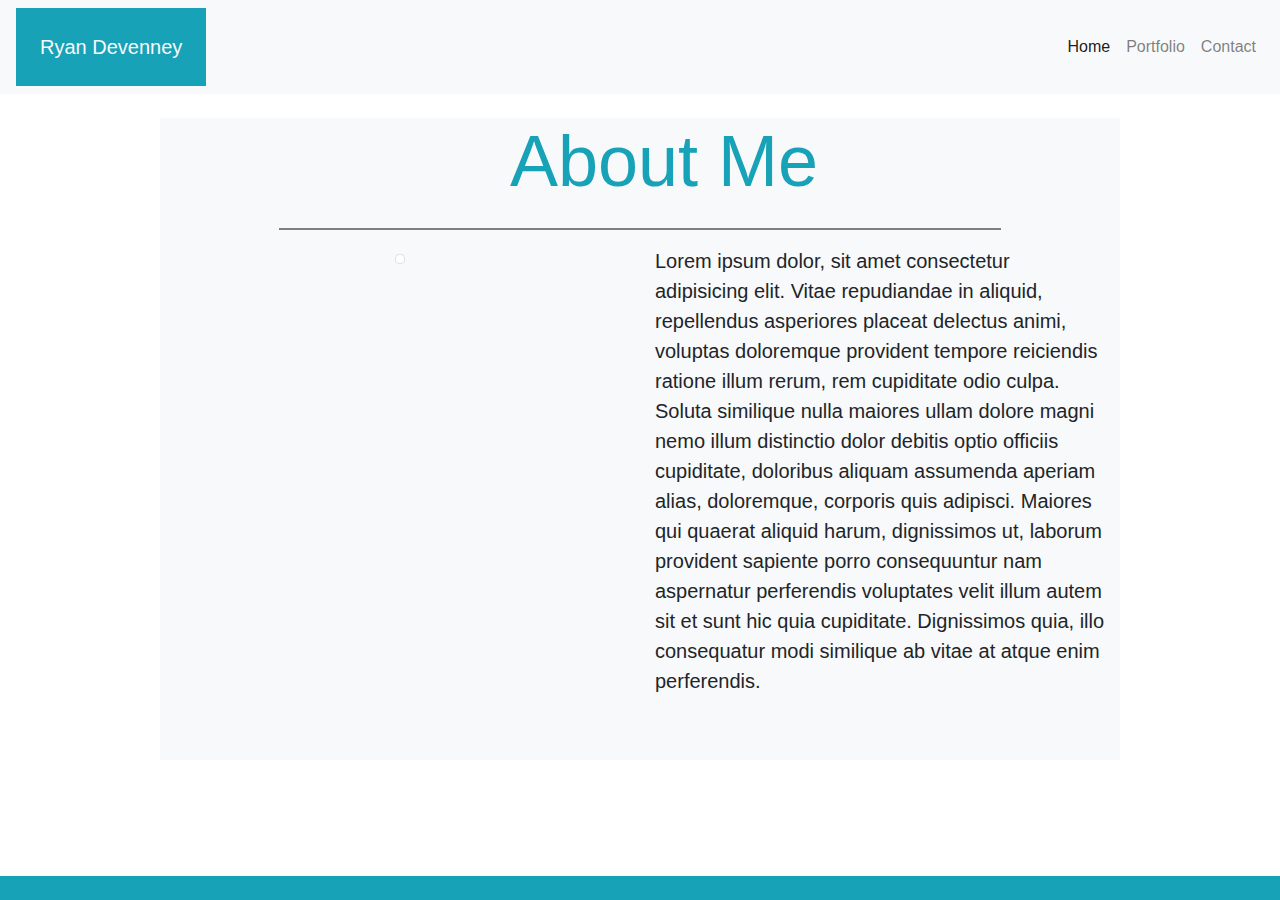
==== index.html @ 35c7b32b "Semantic tags/commenting" ====
<!DOCTYPE html>
<html lang="en">
  <head>
    <meta charset="UTF-8" />
    <meta name="viewport" content="width=device-width, initial-scale=1.0" />
    <title>Ryan Devenney | Home</title>
    <!-- Personal Style Sheet for Icon Styling -->
    <link rel="stylesheet" href="./assets/style.css" />
    <!-- FontAwesome CDN -->
    <link
      rel="stylesheet"
      href="https://use.fontawesome.com/releases/v5.13.0/css/all.css"
      integrity="sha384-Bfad6CLCknfcloXFOyFnlgtENryhrpZCe29RTifKEixXQZ38WheV+i/6YWSzkz3V"
      crossorigin="anonymous"
    />
    <!-- Bootstrap CDN -->
    <link
      rel="stylesheet"
      href="https://stackpath.bootstrapcdn.com/bootstrap/4.4.1/css/bootstrap.min.css"
      integrity="sha384-Vkoo8x4CGsO3+Hhxv8T/Q5PaXtkKtu6ug5TOeNV6gBiFeWPGFN9MuhOf23Q9Ifjh"
      crossorigin="anonymous"
    />
    <!-- Bootstrap Scripts -->
    <script
      src="https://code.jquery.com/jquery-3.4.1.slim.min.js"
      integrity="sha384-J6qa4849blE2+poT4WnyKhv5vZF5SrPo0iEjwBvKU7imGFAV0wwj1yYfoRSJoZ+n"
      crossorigin="anonymous"
      defer
    ></script>
    <script
      src="https://cdn.jsdelivr.net/npm/popper.js@1.16.0/dist/umd/popper.min.js"
      integrity="sha384-Q6E9RHvbIyZFJoft+2mJbHaEWldlvI9IOYy5n3zV9zzTtmI3UksdQRVvoxMfooAo"
      crossorigin="anonymous"
      defer
    ></script>
    <script
      src="https://stackpath.bootstrapcdn.com/bootstrap/4.4.1/js/bootstrap.min.js"
      integrity="sha384-wfSDF2E50Y2D1uUdj0O3uMBJnjuUD4Ih7YwaYd1iqfktj0Uod8GCExl3Og8ifwB6"
      crossorigin="anonymous"
      defer
    ></script>
  </head>
  <body>
    <!-- Nav bar from Bootstrap -->
    <nav class="navbar navbar-expand-lg navbar-light bg-light">
      <a class="navbar-brand bg-info text-light p-4" href="index.html"
        >Ryan Devenney</a
      >
      <button
        class="navbar-toggler"
        type="button"
        data-toggle="collapse"
        data-target="#navbarTogglerDemo02"
        aria-controls="navbarTogglerDemo02"
        aria-expanded="false"
        aria-label="Toggle navigation"
      >
        <span class="navbar-toggler-icon"></span>
      </button>

      <div class="collapse navbar-collapse" id="navbarTogglerDemo02">
        <ul class="navbar-nav ml-auto mt-2 mt-lg-0">
          <li class="nav-item active">
            <a class="nav-link" href="index.html"
              >Home <span class="sr-only">(current)</span></a
            >
          </li>
          <li class="nav-item">
            <a class="nav-link" href="portfolio.html">Portfolio</a>
          </li>
          <li class="nav-item">
            <a class="nav-link" href="contact.html">Contact</a>
          </li>
        </ul>
      </div>
    </nav>

    <!-- About Me Section -->
    <main class="container w-75 mx-auto bg-light mt-4 pb-5">
      <!-- Heading -->
      <h1 class="text-center text-info ml-5 mt-6 display-3">About Me</h1>
      <div class="row">
        <hr class="w-75" style="border: 1px solid gray;" />
      </div>
      <section class="row">
        <!-- Image Column -->
        <div class="col-md-6 text-center">
          <img
            src="http://placehold.it/350"
            alt=""
            class="w-75 img-thumbnail"
          />
        </div>
        <!-- Text Column -->
        <div class="col-md-6 text-left">
          <p class="lead">
            Lorem ipsum dolor, sit amet consectetur adipisicing elit. Vitae
            repudiandae in aliquid, repellendus asperiores placeat delectus
            animi, voluptas doloremque provident tempore reiciendis ratione
            illum rerum, rem cupiditate odio culpa. Soluta similique nulla
            maiores ullam dolore magni nemo illum distinctio dolor debitis optio
            officiis cupiditate, doloribus aliquam assumenda aperiam alias,
            doloremque, corporis quis adipisci. Maiores qui quaerat aliquid
            harum, dignissimos ut, laborum provident sapiente porro consequuntur
            nam aspernatur perferendis voluptates velit illum autem sit et sunt
            hic quia cupiditate. Dignissimos quia, illo consequatur modi
            similique ab vitae at atque enim perferendis.
          </p>
        </div>
      </section>
    </main>
    <!-- Footer -->
    <footer class="fixed-bottom w-100 bg-info">
      <div class="container mx-auto">
        <!-- Grid setup so that each icon is in a column -->
        <div class="row bg-info">
          <div class="col-3 text-center">
            <a href="https://www.instagram.com/ryan_devenney67" target="_blank"
              ><i class="fab fa-instagram fa-2x"></i
            ></a>
          </div>
          <div class="col-3 text-center">
            <a href="https://www.github.com/ryand67" target="_blank"
              ><i class="fab fa-github fa-2x"></i
            ></a>
          </div>
          <div class="col-3 text-center">
            <a
              href="https://open.spotify.com/artist/0FARTTlpzuvZOT6mf2hSc4?si=tuVCa7fHSjSrXKxiPFh9AQ"
              target="_blank"
              ><i class="fab fa-spotify fa-2x"></i
            ></a>
          </div>
          <div class="col-3 text-center">
            <a
              href="https://www.youtube.com/channel/UCMcOnrlrKUfUfrj40syeoCw"
              target="_blank"
              ><i class="fab fa-youtube fa-2x"></i
            ></a>
          </div>
        </div>
      </div>
    </footer>
  </body>
</html>
---- assets/style.css ----
/* Setting icon padding and color */

i {
    color: white;
    padding: 12px;
}
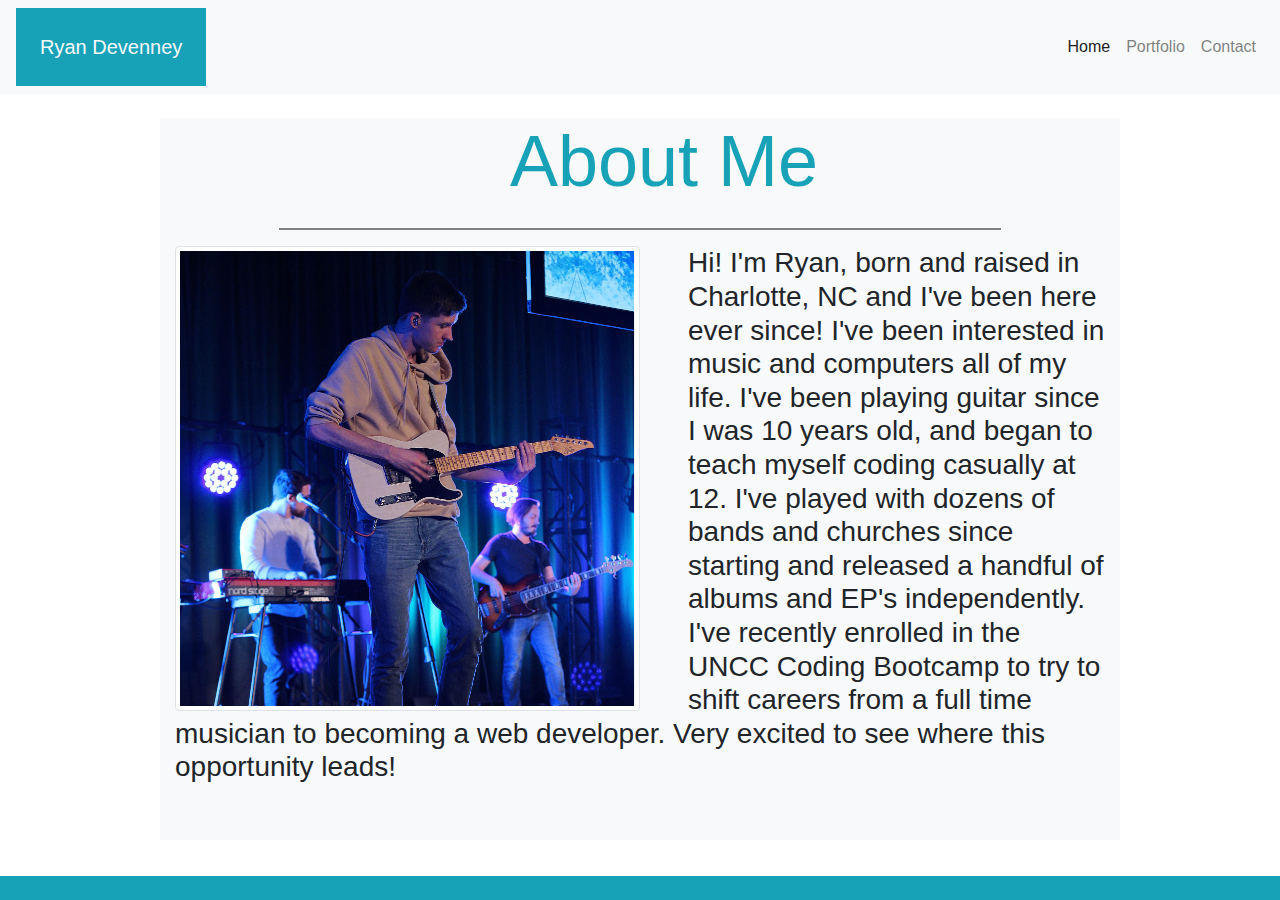
==== commit 8324ffb7: "Readme update, text wrap on about me, fixed footer hiding portfolio images.  Most likely final updat" ====
--- a/index.html
+++ b/index.html
@@ -75,7 +75,6 @@
       </div>
     </nav>
 
-    <!-- About Me Section -->
     <main class="container w-75 mx-auto bg-light mt-4 pb-5">
       <!-- Heading -->
       <h1 class="text-center text-info ml-5 mt-6 display-3">About Me</h1>
@@ -83,28 +82,15 @@
         <hr class="w-75" style="border: 1px solid gray;" />
       </div>
       <section class="row">
+        <div class="col-md-12">
         <!-- Image Column -->
-        <div class="col-md-6 text-center">
           <img
-            src="http://placehold.it/350"
+            src="./assets/BootstrapHWPicture.jpg"
             alt=""
-            class="w-75 img-thumbnail"
+            class="w-50 mr-5 float-left img-thumbnail"
           />
-        </div>
-        <!-- Text Column -->
-        <div class="col-md-6 text-left">
-          <p class="lead">
-            Lorem ipsum dolor, sit amet consectetur adipisicing elit. Vitae
-            repudiandae in aliquid, repellendus asperiores placeat delectus
-            animi, voluptas doloremque provident tempore reiciendis ratione
-            illum rerum, rem cupiditate odio culpa. Soluta similique nulla
-            maiores ullam dolore magni nemo illum distinctio dolor debitis optio
-            officiis cupiditate, doloribus aliquam assumenda aperiam alias,
-            doloremque, corporis quis adipisci. Maiores qui quaerat aliquid
-            harum, dignissimos ut, laborum provident sapiente porro consequuntur
-            nam aspernatur perferendis voluptates velit illum autem sit et sunt
-            hic quia cupiditate. Dignissimos quia, illo consequatur modi
-            similique ab vitae at atque enim perferendis.
+          <p class="h3">
+            Hi!  I'm Ryan, born and raised in Charlotte, NC and I've been here ever since!  I've been interested in music and computers all of my life.  I've been playing guitar since I was 10 years old, and began to teach myself coding casually at 12. I've played with dozens of bands and churches since starting and released a handful of albums and EP's independently.  I've recently enrolled in the UNCC Coding Bootcamp to try to shift careers from a full time musician to becoming a web developer.  Very excited to see where this opportunity leads!
           </p>
         </div>
       </section>
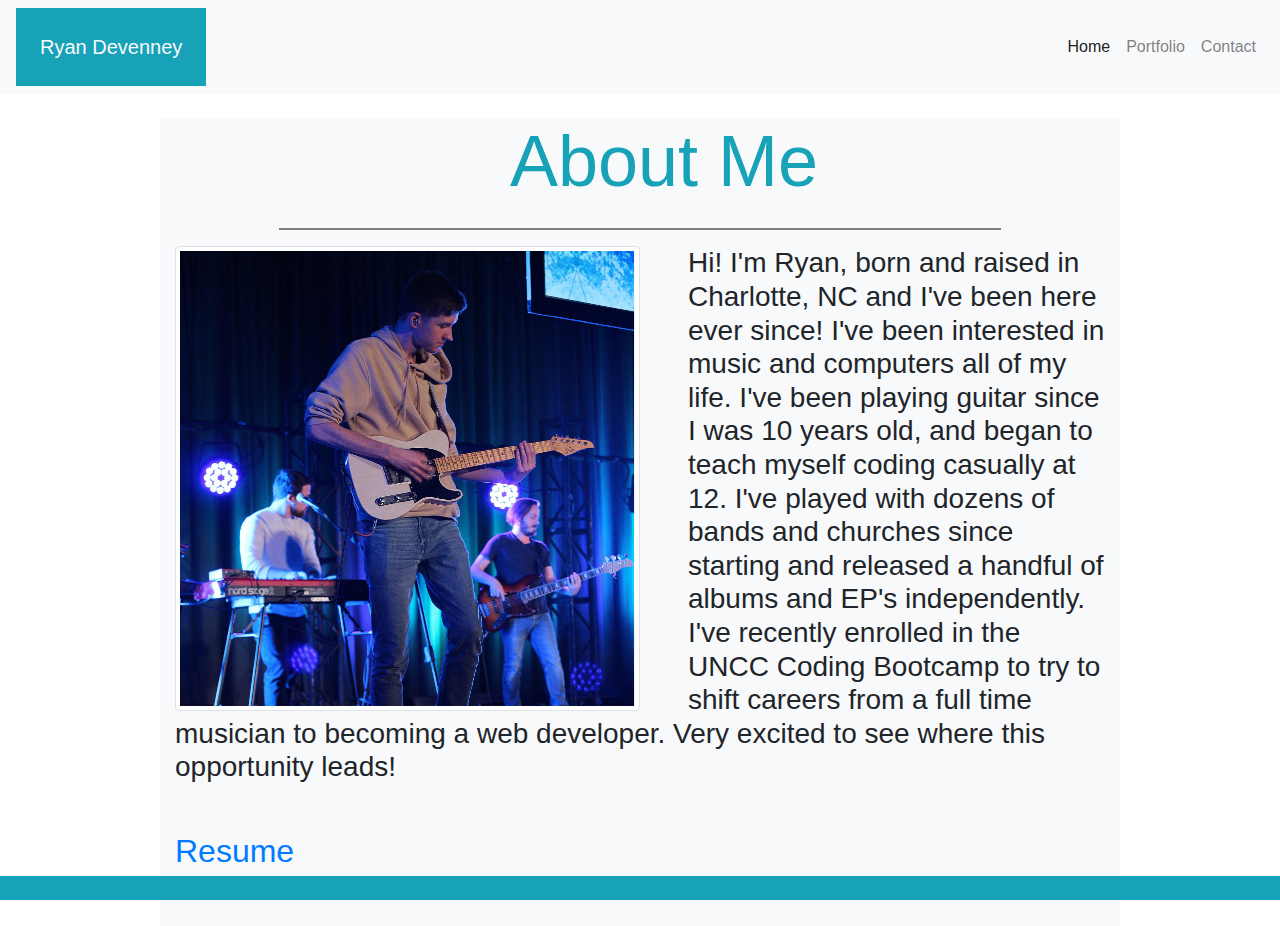
==== commit 7e114e5f: "Added resume" ====
--- a/index.html
+++ b/index.html
@@ -4,6 +4,7 @@
     <meta charset="UTF-8" />
     <meta name="viewport" content="width=device-width, initial-scale=1.0" />
     <title>Ryan Devenney | Home</title>
+    <link rel="shortcut icon" href=".\assets\Logo1.1.png" type="image/x-icon">
     <!-- Personal Style Sheet for Icon Styling -->
     <link rel="stylesheet" href="./assets/style.css" />
     <!-- FontAwesome CDN -->
@@ -86,12 +87,13 @@
         <!-- Image Column -->
           <img
             src="./assets/BootstrapHWPicture.jpg"
-            alt=""
+            alt="Picture of Ryan Devenney"
             class="w-50 mr-5 float-left img-thumbnail"
           />
-          <p class="h3">
+          <p class="h3 mb-5">
             Hi!  I'm Ryan, born and raised in Charlotte, NC and I've been here ever since!  I've been interested in music and computers all of my life.  I've been playing guitar since I was 10 years old, and began to teach myself coding casually at 12. I've played with dozens of bands and churches since starting and released a handful of albums and EP's independently.  I've recently enrolled in the UNCC Coding Bootcamp to try to shift careers from a full time musician to becoming a web developer.  Very excited to see where this opportunity leads!
           </p>
+          <h2><a href="./assets/resume.pdf" target="_blank">Resume</a></h2>
         </div>
       </section>
     </main>
@@ -101,8 +103,8 @@
         <!-- Grid setup so that each icon is in a column -->
         <div class="row bg-info">
           <div class="col-3 text-center">
-            <a href="https://www.instagram.com/ryan_devenney67" target="_blank"
-              ><i class="fab fa-instagram fa-2x"></i
+            <a href="https://www.linkedin.com/in/ryandevenney67/" target="_blank"
+              ><i class="fab fa-linkedin fa-2x"></i
             ></a>
           </div>
           <div class="col-3 text-center">
